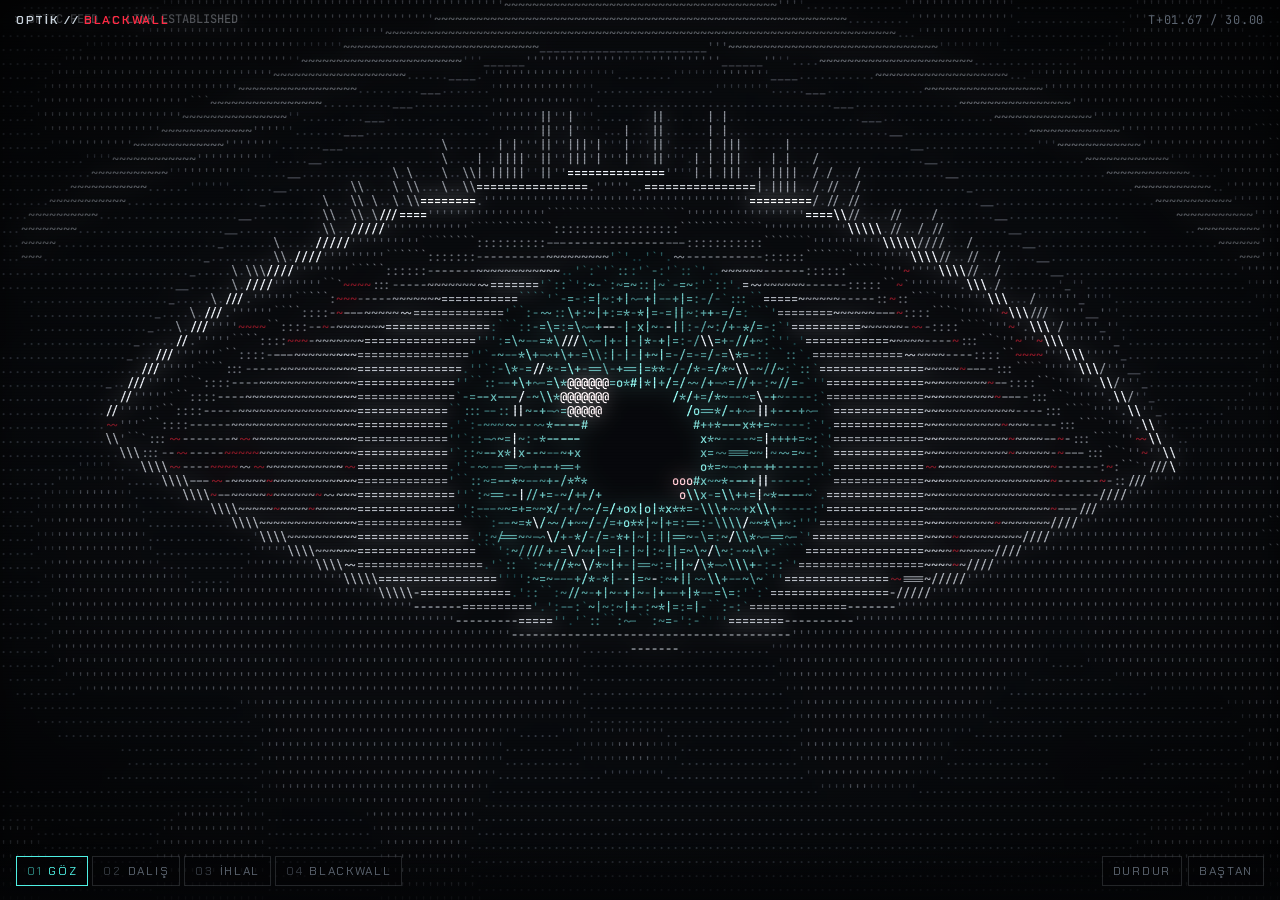
==== assets/intro/index.html @ 88dc4cd0 "Add ASCII intro animation Pure-code canvas animation (eye -> pupil dive -> Blackwall) plus a short G" ====
<!doctype html>
<html lang="tr">
<head>
<meta charset="utf-8">
<meta name="viewport" content="width=device-width,initial-scale=1,viewport-fit=cover">
<title>Blackwall Optik</title>
<link rel="stylesheet" href="https://fonts.googleapis.com/css2?family=JetBrains+Mono:wght@500;700&family=Chakra+Petch:wght@500;600&display=swap">
<style>
/* Full-bleed CRT stage: the ASCII canvas is the whole page, a thin HUD floats over it. Single dark look by design. */
:root{
  --void:#040507;
  --phosphor:#c9d3dc;
  --dim:#5d6672;
  --ice:#4ff0e4;
  --wall:#ff2a44;
  --line:rgba(201,211,220,.16);
  --mono:"JetBrains Mono", ui-monospace, Menlo, Consolas, monospace;
  --hud:"Chakra Petch", "JetBrains Mono", ui-monospace, monospace;
  color-scheme:dark;
}
html,body{height:100%}
body{margin:0;background:var(--void);color:var(--phosphor);overflow:hidden;font-family:var(--hud)}
#stage{position:fixed;inset:0;background:var(--void)}
#cv{display:block;width:100%;height:100%}
/* CRT: scanlines + vignette + faint flicker */
#stage::before{content:"";position:absolute;inset:0;pointer-events:none;z-index:2;
  background:repeating-linear-gradient(to bottom,rgba(0,0,0,0) 0,rgba(0,0,0,0) 2px,rgba(0,0,0,.28) 3px);mix-blend-mode:multiply}
#stage::after{content:"";position:absolute;inset:0;pointer-events:none;z-index:3;
  background:radial-gradient(ellipse at center,rgba(0,0,0,0) 55%,rgba(0,0,0,.72) 100%);
  animation:flick 4s steps(40) infinite}
@keyframes flick{0%,100%{opacity:1}47%{opacity:.93}48%{opacity:1}73%{opacity:.96}}
.hud{position:fixed;left:0;right:0;z-index:5;display:flex;align-items:center;justify-content:space-between;gap:12px;flex-wrap:wrap;
  padding-left:max(16px,env(safe-area-inset-left,0px));padding-right:max(16px,env(safe-area-inset-right,0px));
  font-size:12px;letter-spacing:.14em;text-transform:uppercase;color:var(--dim);pointer-events:none}
.top{top:0;padding-block:calc(12px + env(safe-area-inset-top,0px)) 12px}
.bot{bottom:0;padding-block:12px calc(14px + env(safe-area-inset-bottom,0px));
  background:linear-gradient(to top,rgba(4,5,7,.85),rgba(4,5,7,0))}
.brand{color:var(--phosphor);font-weight:600}
.brand b{color:var(--wall);font-weight:600}
#tc{font-family:var(--mono);font-variant-numeric:tabular-nums;letter-spacing:.06em}
.phases{display:flex;gap:4px;flex-wrap:wrap;pointer-events:auto}
.ctrl{display:flex;gap:6px;pointer-events:auto}
button{font:inherit;letter-spacing:inherit;text-transform:inherit;color:var(--dim);background:rgba(4,5,7,.55);
  border:1px solid var(--line);padding:6px 10px;cursor:pointer;border-radius:0}
button:hover{color:var(--phosphor);border-color:rgba(201,211,220,.4)}
button:focus-visible{outline:1px solid var(--ice);outline-offset:2px}
.ph[aria-current="true"]{color:var(--ice);border-color:var(--ice)}
.ph.red[aria-current="true"]{color:var(--wall);border-color:var(--wall)}
.ph span{opacity:.55;margin-right:6px}
@media (max-width:520px){.hud{font-size:10px;letter-spacing:.1em}button{padding:5px 7px}}
</style>
</head>
<body>
<div id="stage"><canvas id="cv" aria-label="ASCII animasyon: bir göz, kamera gözbebeğine dalıyor ve Blackwall'a ulaşıyor" role="img"></canvas></div>

<div class="hud top">
  <div class="brand">OPTİK // <b>BLACKWALL</b></div>
  <div id="tc">T+00.00 / 30.00</div>
</div>
<div class="hud bot">
  <div class="phases" id="phases">
    <button class="ph" data-t="0"><span>01</span>Göz</button>
    <button class="ph" data-t="6.8"><span>02</span>Dalış</button>
    <button class="ph red" data-t="10.2"><span>03</span>İhlal</button>
    <button class="ph red" data-t="13.5"><span>04</span>Blackwall</button>
  </div>
  <div class="ctrl">
    <button id="play">Durdur</button>
    <button id="restart">Baştan</button>
  </div>
</div>

<script>
(()=>{
const MONO='"JetBrains Mono", ui-monospace, Menlo, Consolas, monospace';
const LOOP=30;
const cv=document.getElementById('cv'), ctx=cv.getContext('2d');
const glow=document.createElement('canvas'), gctx=glow.getContext('2d');
const hasFilter=('filter' in gctx);

/* ---------- math ---------- */
const TAU=Math.PI*2;
const fract=x=>x-Math.floor(x);
const clamp=(x,a,b)=>x<a?a:x>b?b:x;
const smooth=(a,b,x)=>{const u=clamp((x-a)/(b-a),0,1);return u*u*(3-2*u);};
const h2=(x,y)=>fract(Math.sin(x*127.1+y*311.7)*43758.5453);
function vnoise(x,y){const xi=Math.floor(x),yi=Math.floor(y),xf=x-xi,yf=y-yi;
  const u=xf*xf*(3-2*xf),v=yf*yf*(3-2*yf);
  const a=h2(xi,yi),b=h2(xi+1,yi),c=h2(xi,yi+1),d=h2(xi+1,yi+1);
  return a+(b-a)*u+(c-a)*v+(a-b-c+d)*u*v;}

/* ---------- palette: hue x level buckets ---------- */
const HUES=[ // 0 phosphor, 1 ice, 2 wall red, 3 hot
  [[24,28,36],[232,236,242]],
  [[5,36,42],[150,255,246]],
  [[46,2,10],[255,44,66]],
  [[255,86,108],[255,242,244]]];
const COL=[];
for(let h=0;h<4;h++)for(let l=0;l<8;l++){const k=Math.pow(l/7,1.15),[a,b]=HUES[h];
  COL[h*8+l]=`rgb(${Math.round(a[0]+(b[0]-a[0])*k)},${Math.round(a[1]+(b[1]-a[1])*k)},${Math.round(a[2]+(b[2]-a[2])*k)})`;}

const RAMP=" .'`:-~=+*xo#%@", RL=RAMP.length;
const RAIN="01<>/\\|{}[]#$%&*+=:;!?ABCDEF";
const DATA="0123456789ABCDEF<>/{}#$%&";
const rc=b=>RAMP[clamp(Math.floor(b*RL),0,RL-1)];
const DIRS=['-','\\','|','/'];
const dirChar=th=>DIRS[((Math.round(th/(Math.PI/4))%4)+4)%4];

/* ---------- grid ---------- */
let W,H,FS,cw,ch,cols,rows,CH,BK,lines,stamp,stampId=0,GAIN=1;
function resize(){
  const dpr=Math.min(2,window.devicePixelRatio||1);
  W=innerWidth;H=innerHeight;
  FS=W<600?9:(W<1100?11:12);
  cv.width=Math.round(W*dpr);cv.height=Math.round(H*dpr);
  ctx.setTransform(dpr,0,0,dpr,0,0);
  ctx.font=`500 ${FS}px ${MONO}`;
  cw=ctx.measureText('M').width;ch=Math.round(FS*1.2);
  cols=Math.ceil(W/cw);rows=Math.ceil(H/ch);
  CH=new Array(cols*rows).fill(' ');BK=new Uint8Array(cols*rows);
  lines=[];for(let b=0;b<32;b++)lines.push(new Array(cols).fill(' '));
  stamp=new Int32Array(32);
  glow.width=Math.max(1,Math.ceil(W/3));glow.height=Math.max(1,Math.ceil(H/3));
}
function put(i,c,hue,b){b*=GAIN;
  if(b<=0.04||c===' '){BK[i]=0;CH[i]=' ';return;}
  let l=1+Math.floor(Math.min(.999,b)*7);if(l>7)l=7;BK[i]=hue*8+l;CH[i]=c;}
function setc(r,c,chr,hue,b){if(r<0||r>=rows||c<0||c>=cols)return;put(r*cols+c,chr,hue,b);}
function text(r,c,s,hue,b){for(let k=0;k<s.length;k++)setc(r,c+k,s[k],hue,s[k]===' '?0:b);}

/* ---------- eye ---------- */
const lidU=(x,o)=>-0.5*o*Math.pow(Math.max(0,1-x*x),0.85)+0.04*x*o;
const lidL=(x,o)=>0.36*o*Math.pow(Math.max(0,1-x*x),1.1)+0.02*x*o;
// returns 0 = outside, 1 = drawn, 2 = inside pupil
function eyeCell(i,c,x,y,E){
  const ax=Math.abs(x);if(ax>=1)return 0;
  const o=E.o,q=1-x*x,yu=lidU(x,o),yl=lidL(x,o),ew=E.ew;
  if(o>0.02&&(Math.abs(y-yu)<ew||Math.abs(y-yl)<ew)){
    const up=Math.abs(y-yu)<ew,f=up?lidU:lidL;
    const sl=(f(x+.02,o)-f(x-.02,o))/.04;
    const chr=Math.abs(sl)<.35?(up&&ax<.6?'=':'-'):(sl>0?'\\':'/');
    put(i,chr,E.lidHue,up?.9:.7);return 1;}
  if(y<yu){
    const lashOn=h2(c,7)<.55,lashL=(.05+.1*h2(c,3))*q*o;
    if(lashOn&&o>.15&&y>yu-lashL){put(i,x<-.3?'\\':x>.3?'/':'|',E.lidHue,.55);return 1;}
    const cr=yu-.2*q*o-.05;
    if(o>.3&&Math.abs(y-cr)<ew*.7){put(i,'_',0,.26);return 1;}
    return 0;}
  if(y>yl)return 0;
  const dx=x-E.gx,dy=y-E.gy,d=Math.hypot(dx,dy);
  if(E.hl>0){
    if(Math.hypot(dx+.1,dy+.1)<.045){put(i,'@',3,.95*E.hl);return 1;}
    if(Math.hypot(dx-.08,dy-.07)<.02){put(i,'o',3,.7*E.hl);return 1;}}
  const pd=Math.sqrt((dx/E.px)**2+(dy/E.py)**2);
  if(pd<1)return 2;
  if(d<E.R){
    const a=Math.atan2(dy,dx);
    const ringR=E.R*.66;
    if(Math.abs(d-ringR)<ew*.55){const seg=fract((a+E.t*.9)/TAU*18);
      if(seg<.55){put(i,dirChar(a+Math.PI/2),E.ringHue,.92);return 1;}}
    const n1=vnoise(a*5+10,d*14-E.t*.2);
    const st=.5+.5*Math.sin(a*34+n1*5);
    let b=.26+.44*st*(.6+.4*n1)+.15*n1;
    b*=1-.65*smooth(E.R*.78,E.R,d);
    if(pd<1.4)b+=.3*(1-(pd-1)/.4);
    put(i,st>.8&&b>.5?dirChar(a):rc(b),E.irisHue,b);return 1;}
  const vn=vnoise(x*11+3,y*11);
  if(ax>.42&&Math.abs(vn-.5)<.032){put(i,'~',E.veinHue,.4);return 1;}
  const sh=smooth(0,.22,y-yu)*(1-.55*x*x);
  const b=(.16+.5*sh)*E.scleraB;
  put(i,rc(b*.8),E.scleraHue,b);return 1;
}

const GK=[[0,0,0],[2.2,0,0],[2.55,-.34,.04],[3.35,-.34,.04],[3.7,.36,-.05],[4.7,.36,-.05],[5.1,0,0]];
function gazeAt(t){for(let k=0;k<GK.length-1;k++){const a=GK[k],b=GK[k+1];
  if(t<b[0]){const u=smooth(0,1,(t-a[0])/(b[0]-a[0]));return[a[1]+(b[1]-a[1])*u,a[2]+(b[2]-a[2])*u];}}return[0,0];}
function openness(t){let o=smooth(.3,1.5,t);
  if(t>3.38&&t<3.74)o*=1-.96*Math.sin(Math.PI*(t-3.38)/.36);
  return o*(1+.12*smooth(5.4,6,t));}
const pupilR=t=>.13-.02*smooth(.6,1.8,t)+.07*smooth(5.5,6.3,t);

/* ---------- tunnel ---------- */
function tunnelCell(i,dx,dy,t,f){
  const M=Math.min(W,H)*.5,rn=Math.hypot(dx,dy)/M+1e-4,a=Math.atan2(dy,dx);
  const tau=Math.max(0,t-6.8),travel=1.2*tau+.35*tau*tau;
  const zz=.55/(rn+.04)+travel,tw=a+zz*.12+t*.25;
  const ring=fract(zz*.9),spk=fract(tw/TAU*14),fog=smooth(.02,.45,rn);
  let b,chr;
  if(ring<.1){b=.9*fog;chr=dirChar(a+Math.PI/2);}
  else if(spk<.07){b=.6*fog;chr=dirChar(a);}
  else{const blk=h2(Math.floor(zz*.9),Math.floor(fract(tw/TAU)*28));
    if(blk>.86){b=.38*fog;chr=DATA[Math.floor(h2(i,Math.floor(t*15))*DATA.length)];}
    else{b=.12*fog*vnoise(a*6,zz);chr='.';}}
  const red=smooth(9.3,12.2,t);
  let hue=h2(i,77)<red?2:1;
  const core=red*(1-smooth(0,.22+.18*red,rn))*(.85+.15*Math.sin(t*20));
  if(core>b){b=core;chr=rc(core);hue=core>.75?3:2;}
  put(i,chr,hue,b*f);
}

/* ---------- scenes ---------- */
function sceneEye(t){
  GAIN=smooth(0,.6,t);
  let g=gazeAt(t);
  if(t<5.1)g=[g[0]+.012*(vnoise(t*3,1)-.5),g[1]+.012*(vnoise(t*3,9)-.5)];
  const o=openness(t),p=pupilR(t);
  const z=t<6.8?1:Math.exp(.9*Math.pow(t-6.8,1.6));
  const U=Math.min(W*.42,H*.8);
  const E={o,gx:g[0],gy:g[1],px:p,py:p,R:.36,ew:ch*.55/(U*z),t,hl:1-smooth(7,7.5,t),
    irisHue:1,ringHue:0,lidHue:0,scleraHue:0,scleraB:1,veinHue:2};
  const tunF=smooth(6.9,8.6,t);
  const pcx=g[0]*U,pcy=g[1]*U;
  const covered=p*U*z>Math.hypot(W,H)*.56;
  for(let r=0;r<rows;r++){const py=(r+.5)*ch-H/2;
    for(let c=0;c<cols;c++){const i=r*cols+c,px=(c+.5)*cw-W/2;
      if(covered){tunnelCell(i,px-pcx,py-pcy,t,1);continue;}
      const x=g[0]+(px/U-g[0])/z,y=g[1]+(py/U-g[1])/z;
      const res=eyeCell(i,c,x,y,E);
      if(res===2){if(tunF>0)tunnelCell(i,px-pcx,py-pcy,t,tunF);else put(i,' ',0,0);continue;}
      if(res===1)continue;
      // skin
      const yb=-.8+.32*x*x;
      if(Math.abs(y-yb)<.045&&Math.abs(x)<1.15){put(i,'~',0,.3);continue;}
      const b=.05+.16*vnoise(x*5,y*5+t*.1);
      put(i,rc(b),0,b);
    }}
  // target lock reticle
  if(t>5.3&&t<7.6&&(t>5.75||Math.floor(t*12)%2===0)){
    const hw=.43*U*z,hh=hw*.86;
    const cl=Math.round((pcx-hw+W/2)/cw),cr=Math.round((pcx+hw+W/2)/cw);
    const rt=Math.round((pcy-hh+H/2)/ch),rb=Math.round((pcy+hh+H/2)/ch);
    const hue=3,b=.95;
    text(rt,cl,'+--',hue,b);setc(rt+1,cl,'|',hue,b);
    text(rt,cr-2,'--+',hue,b);setc(rt+1,cr,'|',hue,b);
    text(rb,cl,'+--',hue,b);setc(rb-1,cl,'|',hue,b);
    text(rb,cr-2,'--+',hue,b);setc(rb-1,cr,'|',hue,b);
    text(rt-1,cl,' TARGET LOCK :: '+(t>5.95?'IRIS 0x3F ACQUIRED ':'SCANNING... '),hue,.85);
  }
  if(t>.4&&t<6.4){const s='> OPTIC FEED :: LINK ESTABLISHED';
    text(1,2,s.slice(0,Math.floor((t-.4)*28)),0,.45);}
}

function sceneFlash(t){
  const w=(t-13)/.5;GAIN=1;
  const fr=Math.floor(t*30);
  for(let i=0;i<cols*rows;i++){
    if(h2(i,fr)<1-w*.75)put(i,"#@%&"[Math.floor(h2(i,fr+3)*4)],w<.35?3:2,1-w*.7);
    else put(i,' ',0,0);}
}

const FONT={
 B:["11110","10001","10001","11110","10001","10001","11110"],
 L:["10000","10000","10000","10000","10000","10000","11111"],
 A:["01110","10001","10001","11111","10001","10001","10001"],
 C:["01111","10000","10000","10000","10000","10000","01111"],
 K:["10001","10010","10100","11000","10100","10010","10001"],
 W:["10001","10001","10001","10101","10101","10101","01010"]};
const TITLE="BLACKWALL";
function titleOn(fx,fy){const L=Math.floor(fx/6),k=fx%6;if(k===5||L>=TITLE.length)return false;
  return FONT[TITLE[L]][fy][k]==='1';}

const MSGS=[];

function sceneWall(t){
  const w=t-13.5;
  GAIN=1-smooth(28.8,29.5,t);
  const M=Math.min(W,H)*.5;
  const bp=fract(w*1.15);
  const beat=Math.exp(-bp*7)+(bp>.18?.5*Math.exp(-(bp-.18)*9):0);
  const pulse=.8+.25*beat;
  const reveal=w*1.8;
  const bx=[],by=[];
  for(let k=0;k<4;k++){bx.push(Math.sin(t*.31+k*1.7)*.9*(W/H>1?W/H:1));by.push(Math.cos(t*.23+k*2.3)*.7);}
  // red eye opening in the wall
  const eyeOn=t>24.5;
  let E=null,U2=0;
  if(eyeOn){
    U2=Math.min(W*.46,H*.85)*(1+.15*smooth(26,29,t));
    let o=smooth(24.6,26,t);
    if(t>27&&t<27.25)o*=1-.85*Math.sin(Math.PI*(t-27)/.25);
    const k=smooth(28.3,29.3,t);
    E={o,gx:.01*(vnoise(t*2,4)-.5),gy:0,px:.035+k*3,py:.3+k*3,R:.42,ew:ch*.55/U2,t,hl:1-k,
      irisHue:2,ringHue:3,lidHue:3,scleraHue:2,scleraB:.38,veinHue:3};
  }
  for(let c=0;c<cols;c++){
    const sp=8+h2(c,1)*18,trail=6+h2(c,2)*18,Lp=rows+trail+h2(c,3)*rows;
    const head=(w*sp+h2(c,4)*500)%Lp;
    for(let r=0;r<rows;r++){
      const i=r*cols+c,px=(c+.5)*cw-W/2,py=(r+.5)*ch-H/2,nx=px/M,ny=py/M;
      if(Math.abs(ny)>reveal){put(i,' ',0,0);continue;}
      if(E){const res=eyeCell(i,c,px/U2,py/U2,E);
        if(res===1)continue;if(res===2){put(i,' ',0,0);continue;}}
      const n=vnoise(nx*2.2,ny*2.2-w*.25);
      const cellv=Math.abs(Math.sin((nx+n*.5)*7)*Math.sin((ny-n*.5)*7+w*.4));
      const edge=1-smooth(0,.18,cellv);
      let mb=(.08+.32*edge)*(.7+.6*n)*pulse;
      let fld=0;for(let k=0;k<4;k++){const ddx=nx-bx[k],ddy=ny-by[k];fld+=.045/(ddx*ddx+ddy*ddy+.002);}
      const blob=fld>1;
      if(blob)mb+=.28*Math.min(1,(fld-1)*.6);
      const dd=head-r;
      if(dd>=0&&dd<trail){
        const rb=(1-dd/trail)*.95*pulse;
        if(rb>mb){const hot=dd<1;
          put(i,RAIN[Math.floor(h2(i,Math.floor(w*(hot?20:6)))*RAIN.length)],hot?3:2,hot?1:rb);continue;}}
      const chr=blob&&mb>.35?"%#@"[Math.floor(h2(i,Math.floor(w*4))*3)]:rc(mb);
      put(i,chr,2,mb);
    }}

  // title
  if(t>15&&t<24.4){
    const sx=Math.max(1,Math.floor(cols*.82/53)),sy=Math.max(1,Math.round(sx*cw*1.25/ch));
    const c0=Math.floor((cols-53*sx)/2),r0=Math.floor(rows*.4-7*sy/2);
    const prog=smooth(15,17.5,t)*1.25,out=smooth(23.6,24.4,t),fr=Math.floor(t*18);
    for(let pass=0;pass<2;pass++)
    for(let fy=0;fy<7;fy++)for(let fx=0;fx<53;fx++){if(!titleOn(fx,fy))continue;
      for(let a=0;a<sy;a++)for(let b=0;b<sx;b++){
        const r=r0+fy*sy+a,c=c0+fx*sx+b,key=r*1000+c;
        const hv=h2(key,5);if(hv>prog||h2(key,9)<out)continue;
        if(pass===0){setc(r+1,c+1,':',2,.5);continue;}
        const settling=hv>prog-.18;
        setc(r,c,settling?RAIN[Math.floor(h2(key,fr)*RAIN.length)]:(fy===0||a===0?'#':'@'),3,settling?.8:1);
      }}
  }
  // terminal log
  const base=rows-Math.ceil(78/ch)-MSGS.length;
  MSGS.forEach(([st,s],k)=>{if(t<st)return;
    let str=s.slice(0,Math.floor((t-st)*40)).slice(0,cols-4);
    if(k===4){str=str.split('').map((ch2,j)=>h2(j,Math.floor(t*10))<.12?RAIN[Math.floor(h2(j,Math.floor(t*30))*RAIN.length)]:ch2).join('');}
    const latest=k===MSGS.length-1||t<MSGS[k+1][0];
    const cur=latest&&Math.floor(t*3)%2===0?'_':'';
    text(base+k,2,' '+str+cur+' ',latest?3:2,latest?1:.8);
  });
}

/* ---------- glitch tears (post) ---------- */
const BURSTS=[[3.42,3.6,.1],[13.5,14.2,.35],[19.6,20.1,.25],[22.4,23.1,.3],[24.2,24.6,.4],[28.9,29.5,.3]];
function glitchAmt(t){let g=0;
  if(t>11.5&&t<13)g=.18*smooth(11.5,13,t);
  if(t>=13&&t<13.5)g=.5;
  if(t>=13.5)g=.015;
  for(const[a,b,v]of BURSTS)if(t>a&&t<b)g=Math.max(g,v*Math.sin(Math.PI*(t-a)/(b-a)));
  return g;}
const tmpC=[],tmpB=[];
function tears(t){const g=glitchAmt(t);if(g<=0)return;const fr=Math.floor(t*14);
  for(let r=0;r<rows;r++){const band=Math.floor(r/2);
    if(h2(band,fr)>=g)continue;
    const off=Math.round((h2(band+31,fr)-.5)*cols*.25);if(!off)continue;
    const s=r*cols;
    for(let c=0;c<cols;c++){tmpC[c]=CH[s+c];tmpB[c]=BK[s+c];}
    for(let c=0;c<cols;c++){const src=((c-off)%cols+cols)%cols;CH[s+c]=tmpC[src];BK[s+c]=tmpB[src];}
  }}

/* ---------- render ---------- */
function render(t){
  if(t<13)sceneEye(t);else if(t<13.5)sceneFlash(t);else sceneWall(t);
  tears(t);
  ctx.fillStyle='#040507';ctx.fillRect(0,0,W,H);
  ctx.font=`500 ${FS}px ${MONO}`;ctx.textBaseline='top';
  for(let r=0;r<rows;r++){stampId++;const used=[];const s=r*cols;
    for(let c=0;c<cols;c++){const b=BK[s+c];if(!b)continue;
      if(stamp[b]!==stampId){stamp[b]=stampId;lines[b].fill(' ');used.push(b);}
      lines[b][c]=CH[s+c];}
    for(const b of used){ctx.fillStyle=COL[b];ctx.fillText(lines[b].join(''),0,r*ch);}
  }
  // bloom
  gctx.clearRect(0,0,glow.width,glow.height);
  if(hasFilter)gctx.filter='blur(3px)';
  gctx.drawImage(cv,0,0,glow.width,glow.height);
  ctx.save();ctx.setTransform(1,0,0,1,0,0);
  ctx.globalCompositeOperation='lighter';ctx.globalAlpha=hasFilter?.6:.3;
  ctx.drawImage(glow,0,0,cv.width,cv.height);ctx.restore();
}

/* ---------- loop + HUD ---------- */
const tc=document.getElementById('tc'),playBtn=document.getElementById('play');
const phBtns=[...document.querySelectorAll('.ph')];
let t=0,playing=true,last=performance.now();
const reduce=window.matchMedia&&matchMedia('(prefers-reduced-motion: reduce)').matches;
if(reduce){t=17.5;playing=false;}
function hud(){tc.textContent='T+'+t.toFixed(2).padStart(5,'0')+' / '+LOOP.toFixed(2);
  let a=0;phBtns.forEach((b,k)=>{if(t>=+b.dataset.t)a=k;});
  phBtns.forEach((b,k)=>b.setAttribute('aria-current',k===a?'true':'false'));
  playBtn.textContent=playing?'Durdur':'Oynat';}
function frame(now){const dt=Math.min(.05,(now-last)/1000);last=now;
  if(playing&&!document.hidden){t+=dt;if(t>=LOOP)t-=LOOP;}
  render(t);hud();requestAnimationFrame(frame);}
phBtns.forEach(b=>b.addEventListener('click',()=>{t=+b.dataset.t;}));
playBtn.addEventListener('click',()=>{playing=!playing;});
document.getElementById('restart').addEventListener('click',()=>{t=0;playing=true;});
addEventListener('keydown',e=>{if(e.code==='Space'&&e.target===document.body){e.preventDefault();playing=!playing;}});
addEventListener('resize',resize);
resize();
if(document.fonts&&document.fonts.load){document.fonts.load(`500 12px "JetBrains Mono"`).then(resize).catch(()=>{});}
requestAnimationFrame(frame);
})();
</script>

</body>
</html>
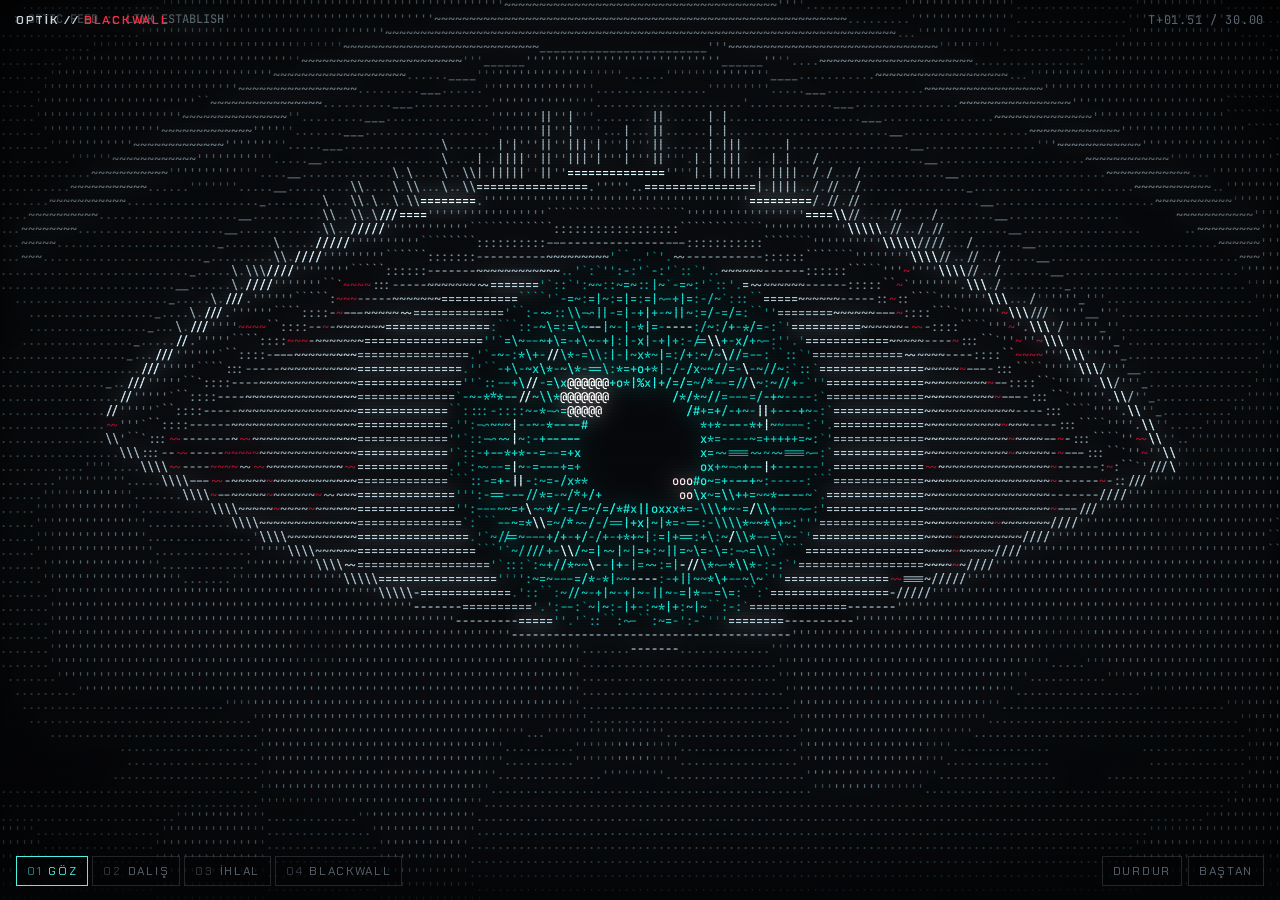
==== commit c7f7eaa1: "Intro: 60fps MP4, vivid palette, smoother hero GIF - More saturated ice/red palette and brighter mid" ====
--- a/assets/intro/index.html
+++ b/assets/intro/index.html
@@ -90,13 +90,13 @@
   return a+(b-a)*u+(c-a)*v+(a-b-c+d)*u*v;}
 
 /* ---------- palette: hue x level buckets ---------- */
-const HUES=[ // 0 phosphor, 1 ice, 2 wall red, 3 hot
-  [[24,28,36],[232,236,242]],
-  [[5,36,42],[150,255,246]],
-  [[46,2,10],[255,44,66]],
-  [[255,86,108],[255,242,244]]];
+const HUES=[ // 0 phosphor, 1 ice, 2 wall red, 3 hot — vivid, saturated endpoints
+  [[22,34,42],[214,240,250]],
+  [[0,66,72],[26,255,236]],
+  [[54,0,12],[255,20,58]],
+  [[255,104,120],[255,250,250]]];
 const COL=[];
-for(let h=0;h<4;h++)for(let l=0;l<8;l++){const k=Math.pow(l/7,1.15),[a,b]=HUES[h];
+for(let h=0;h<4;h++)for(let l=0;l<8;l++){const k=Math.pow(l/7,0.82),[a,b]=HUES[h];
   COL[h*8+l]=`rgb(${Math.round(a[0]+(b[0]-a[0])*k)},${Math.round(a[1]+(b[1]-a[1])*k)},${Math.round(a[2]+(b[2]-a[2])*k)})`;}
 
 const RAMP=" .'`:-~=+*xo#%@", RL=RAMP.length;
